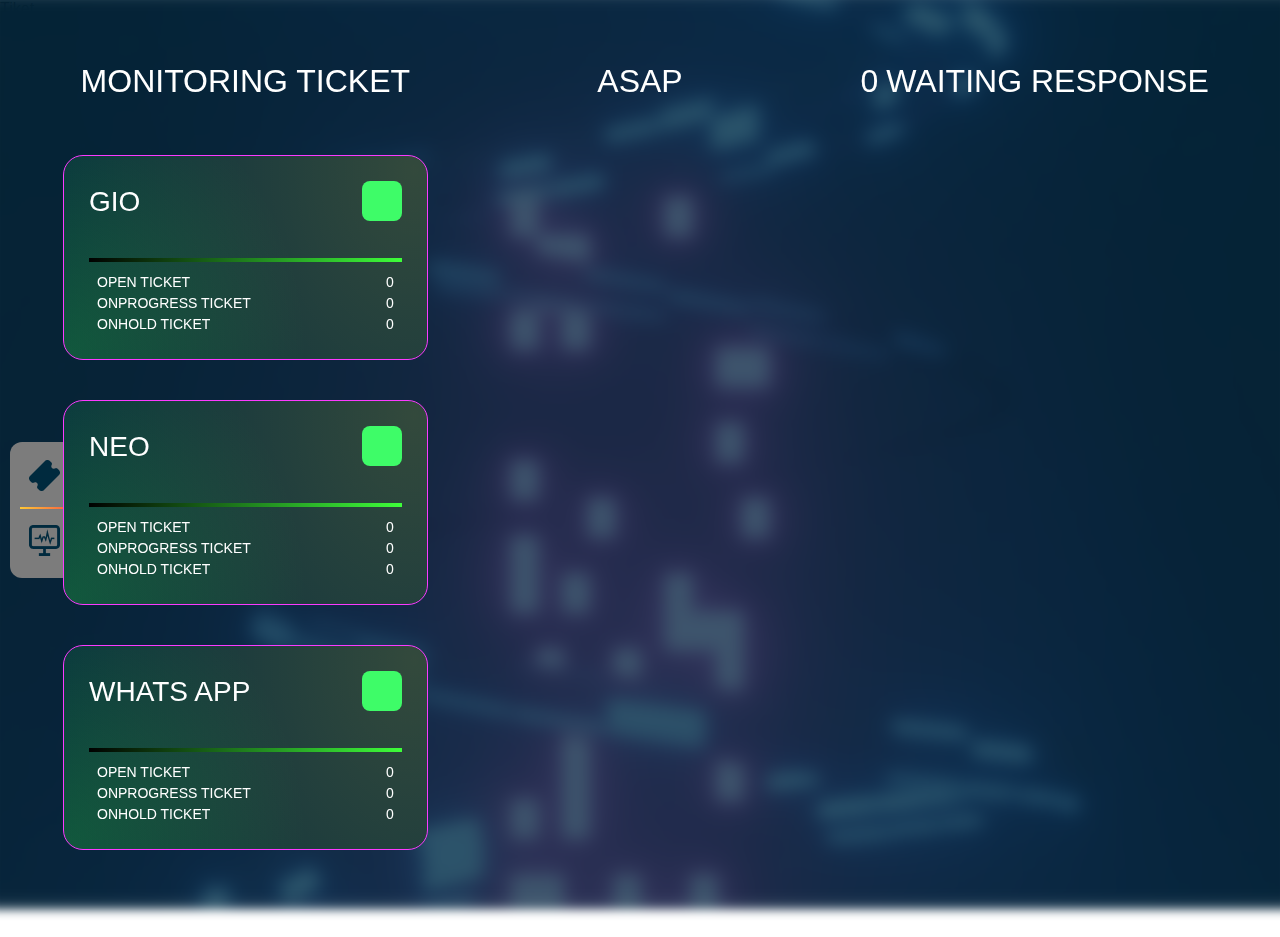
==== index.html @ 6f13bf06 "update content" ====
<!DOCTYPE html>
<html lang="en">
<head>
    <meta charset="UTF-8">
    <meta http-equiv="X-UA-Compatible" content="IE=edge">
    <meta name="viewport" content="width=device-width, initial-scale=1.0">

    <link rel="stylesheet" href="https://cdn.jsdelivr.net/npm/bootstrap@4.3.1/dist/css/bootstrap.min.css" integrity="sha384-ggOyR0iXCbMQv3Xipma34MD+dH/1fQ784/j6cY/iJTQUOhcWr7x9JvoRxT2MZw1T" crossorigin="anonymous">
    <link rel="stylesheet" href="./asset/css/style.css">

    <title>Tiket</title>
</head>
<body>
    <div class="main-content col-md-12 d-flex flex-wrap">
        <div class="notif-ticket">
            <div class="vector-1 mt-2">
                <img src="./asset/image/vector.png" alt="">
            </div>
            <div class="line-notif mt-3">
                <!-- line -->
            </div>
            <div class="vector-2 mt-3">
                <img src="./asset/image/pc.png" alt="">
            </div>
        </div>
        <div class="col-md-4 count-ticket d-flex flex-column">
            <div class="title-contain-ticket">MONITORING TICKET</div>
            <div class="group-count-ticket">
                <div class="contain-count ticket-1">
                    <div class="title-category-ticket">
                        <div class="category-ticket">GIO</div>
                        <div class="arrow-button ml-auto" id="hide-count-gio">
                            <img src="" alt="" class="width-auto">
                        </div>
                    </div>
                    <div class="line-count-ticket">
                        <!-- line -->
                    </div>
                    <div class="detail-count-ticket mr-2 ml-2">
                        <div class="d-flex flex-wrap">
                            <div class="open-ticket-gio">OPEN TICKET</div>
                            <div class="count-ot-gio ml-auto">0</div>
                        </div>
                        <div class="d-flex flex-wrap">
                            <div class="onprogress-ticket-gio">ONPROGRESS TICKET</div>
                            <div class="count-ot-gio ml-auto">0</div>
                        </div>
                        <div class="d-flex flex-wrap">
                            <div class="onhold-ticket-gio">ONHOLD TICKET</div>
                            <div class="count-ot-gio ml-auto">0</div>
                        </div>
                    </div>
                </div>
                <div class="contain-count ticket-2">
                    <div class="title-category-ticket">
                        <div class="category-ticket">NEO</div>
                        <div class="arrow-button ml-auto" id="hide-count-gio">
                            <img src="" alt="" class="width-auto">
                        </div>
                    </div>
                    <div class="line-count-ticket">
                        <!-- line -->
                    </div>
                    <div class="detail-count-ticket mr-2 ml-2">
                        <div class="d-flex flex-wrap">
                            <div class="open-ticket-neo">OPEN TICKET</div>
                            <div class="count-ot-neo ml-auto">0</div>
                        </div>
                        <div class="d-flex flex-wrap">
                            <div class="open-ticket-neo">ONPROGRESS TICKET</div>
                            <div class="count-ot-neo ml-auto">0</div>
                        </div>
                        <div class="d-flex flex-wrap">
                            <div class="onhold-ticket-neo">ONHOLD TICKET</div>
                            <div class="count-ot-neo ml-auto">0</div>
                        </div>
                    </div>
                </div>
                <div class="contain-count ticket-3">
                    <div class="title-category-ticket">
                        <div class="category-ticket">WHATS APP</div>
                        <div class="arrow-button ml-auto" id="hide-count-gio">
                            <img src="" alt="" class="width-auto">
                        </div>
                    </div>
                    <div class="line-count-ticket">
                        <!-- line -->
                    </div>
                    <div class="detail-count-ticket mr-2 ml-2">
                        <div class="d-flex flex-wrap">
                            <div class="open-ticket-wa">OPEN TICKET</div>
                            <div class="count-ot-wa ml-auto">0</div>
                        </div>
                        <div class="d-flex flex-wrap">
                            <div class="onprogress-ticket-wa">ONPROGRESS TICKET</div>
                            <div class="count-ot-wa ml-auto">0</div>
                        </div>
                        <div class="d-flex flex-wrap">
                            <div class="onhold-ticket-wa">ONHOLD TICKET</div>
                            <div class="count-ot-wa ml-auto">0</div>
                        </div>
                    </div>
                </div>
            </div>
        </div>
        <div class="col-md-4 danger-status">
            <div class="title-contain-ticket">ASAP</div>
        </div>
        <div class="col-md-4 warning-status">
            <div class="title-contain-ticket"><span class="mr-2">0</span> WAITING RESPONSE</div>
        </div>
    </div>

    <script src="https://code.jquery.com/jquery-3.3.1.slim.min.js" integrity="sha384-q8i/X+965DzO0rT7abK41JStQIAqVgRVzpbzo5smXKp4YfRvH+8abtTE1Pi6jizo" crossorigin="anonymous"></script>
    <script src="https://cdn.jsdelivr.net/npm/popper.js@1.14.7/dist/umd/popper.min.js" integrity="sha384-UO2eT0CpHqdSJQ6hJty5KVphtPhzWj9WO1clHTMGa3JDZwrnQq4sF86dIHNDz0W1" crossorigin="anonymous"></script>
    <script src="https://cdn.jsdelivr.net/npm/bootstrap@4.3.1/dist/js/bootstrap.min.js" integrity="sha384-JjSmVgyd0p3pXB1rRibZUAYoIIy6OrQ6VrjIEaFf/nJGzIxFDsf4x0xIM+B07jRM" crossorigin="anonymous"></script>

</body>
</html>
---- asset/css/style.css ----
* {
    display: block;
}

html {
    overflow-x: hidden;
}

.main-content::before {
    content: "";
    background-image: linear-gradient(0deg, rgba(0, 42, 62, 0.51), rgba(0, 42, 62, 0.51)), url("../image/bg.png");
    position: fixed;
    background-attachment: scroll;
    background-position: center;
    background-repeat: no-repeat;
    background-size: cover;
    top: 0;
    left: 0;
    right: 0;
    bottom: 0;
    filter: blur(5px);
    margin: -10px; /* this will do the trick */
}

.notif-ticket {
    position: absolute;
    left: 10px;
    top: 45%;
    bottom: 0;
    width: 69px;
    height: 136px;
    background: #7C7C7C;
    border-radius: 12px;
    display: flex;
    flex-direction: column;
    align-items: center;
    padding: 10px;
}

.line-notif {
    width: 100%;
    height: 2px;
    background: linear-gradient(to right, #FFC734, #F86041);
}

.main-content {
    justify-content: center;
    padding-left: 3em;
    padding-right: 3em;
}

.count-ticket {
    /* background: rgb(20, 119, 0); */
    width: 100%;
    height: 100vh;
}

.danger-status {
    /* background: rgb(133, 0, 0); */
    width: 100%;
    height: 100vh;
}

.warning-status {
    /* background: rgb(129, 129, 0); */
    width: 100%;
    height: 100vh;
}

.title-contain-ticket {
    color: #fff;
    font-size: 32px;
    font-weight: 500;
    display: flex;
    justify-content: center;
    margin-top: 20px;
    margin-bottom: 30px;
}

.group-count-ticket {
    display: flex;
    flex-direction: column;
    justify-content: center;
    align-items: center;
}

.contain-count {
    width: 100%;
    max-width: 400px;
    height: 205px;
    margin: 20px;
    border-radius: 20px;
    background: radial-gradient(65.1% 137.51% at 1.78% 97.55%, rgba(62, 255, 58, 0.2) 0%, rgba(0, 0, 0, 0) 100%) /* warning: gradient uses a rotation that is not supported by CSS and may not behave as expected */, radial-gradient(115.74% 299.32% at 96.57% 6.94%, rgba(255, 199, 52, 0.2) 0%, rgba(0, 0, 0, 0) 100%) /* warning: gradient uses a rotation that is not supported by CSS and may not behave as expected */, #002A3E;
    border: 1px solid #FB3AFF;
    padding: 25px;
}

.title-category-ticket {
    display: flex;
    color: #fff;
    font-weight: 500;
    font-size: 28px;
}

.arrow-button {
    width: 40px;
    height: 40px;
    background: #3EFC68;
    border-radius: 8px;
}

.line-count-ticket {
    width: 100%;
    height: 4px;
    background: linear-gradient(to right, #000000, #3EFF3A);
    margin-top: 35px;
}

.detail-count-ticket {
    display: flex;
    flex-direction: column;
    color: #fff;
    margin-top: 10px;
    margin-bottom: 4px;
    font-size: 14px;
}
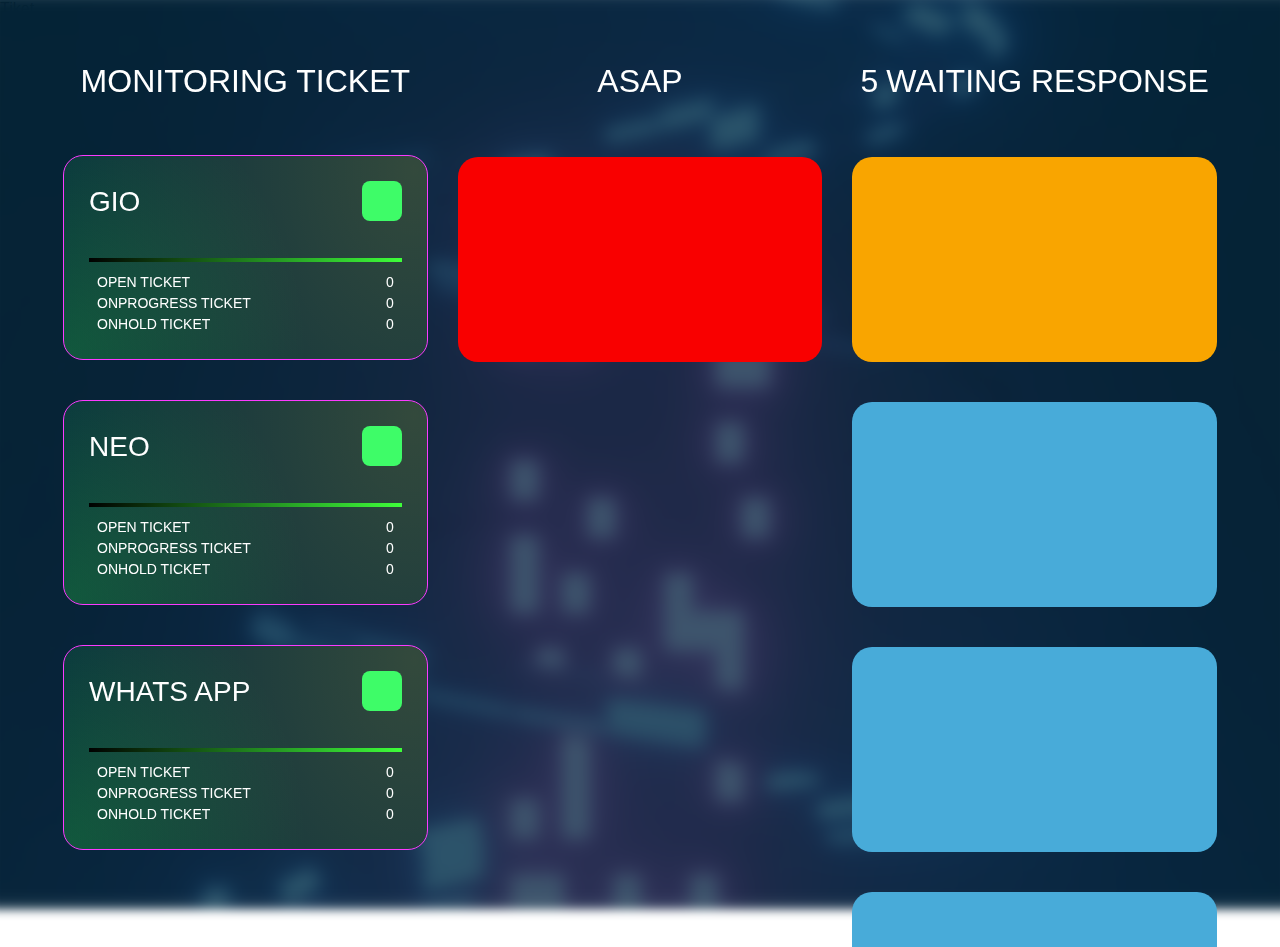
==== commit 4a9faefe: "update design ticket" ====
--- a/index.html
+++ b/index.html
@@ -12,17 +12,16 @@
 </head>
 <body>
     <div class="main-content col-md-12 d-flex flex-wrap">
-        <div class="notif-ticket">
+        <!-- <div class="notif-ticket">
             <div class="vector-1 mt-2">
                 <img src="./asset/image/vector.png" alt="">
             </div>
             <div class="line-notif mt-3">
-                <!-- line -->
             </div>
             <div class="vector-2 mt-3">
                 <img src="./asset/image/pc.png" alt="">
             </div>
-        </div>
+        </div> -->
         <div class="col-md-4 count-ticket d-flex flex-column">
             <div class="title-contain-ticket">MONITORING TICKET</div>
             <div class="group-count-ticket">
@@ -105,9 +104,31 @@
         </div>
         <div class="col-md-4 danger-status">
             <div class="title-contain-ticket">ASAP</div>
+            <div class="group-count-ticket-asap">
+                <div class="contain-count-asap ticket-1">
+                    
+                </div>
+            </div>
         </div>
         <div class="col-md-4 warning-status">
-            <div class="title-contain-ticket"><span class="mr-2">0</span> WAITING RESPONSE</div>
+            <div class="title-contain-ticket"><span class="mr-2">5</span> WAITING RESPONSE</div>
+            <div class="group-count-ticket-wait">
+                <div class="contain-count-warning ticket-1">
+                   <div class="content-wait"></div>
+                </div>
+                <div class="contain-count-wait ticket-1">
+                    <div class="content-wait"></div>
+                </div>
+                <div class="contain-count-wait ticket-1">
+                    <div class="content-wait"></div>
+                </div>
+                <div class="contain-count-wait ticket-1">
+                    <div class="content-wait"></div>
+                </div>
+                <div class="contain-count-wait ticket-1">
+                    <div class="content-wait"></div>
+                </div>
+            </div>
         </div>
     </div>
 
--- a/asset/css/style.css
+++ b/asset/css/style.css
@@ -4,6 +4,7 @@
 
 html {
     overflow-x: hidden;
+    overflow-y: hidden;
 }
 
 .main-content::before {
@@ -84,6 +85,26 @@
     align-items: center;
 }
 
+.group-count-ticket-asap {
+    display: flex;
+    flex-direction: column;
+    /* justify-content: center; */
+    height: 90vh;
+    margin-top: 2em;
+    align-items: center;
+    overflow-y: auto;
+}
+
+.group-count-ticket-wait {
+    display: flex;
+    flex-direction: column;
+    /* justify-content: center; */
+    height: 90vh;
+    margin-top: 2em;
+    align-items: center;
+    overflow-y: auto;
+}
+
 .contain-count {
     width: 100%;
     max-width: 400px;
@@ -92,6 +113,36 @@
     border-radius: 20px;
     background: radial-gradient(65.1% 137.51% at 1.78% 97.55%, rgba(62, 255, 58, 0.2) 0%, rgba(0, 0, 0, 0) 100%) /* warning: gradient uses a rotation that is not supported by CSS and may not behave as expected */, radial-gradient(115.74% 299.32% at 96.57% 6.94%, rgba(255, 199, 52, 0.2) 0%, rgba(0, 0, 0, 0) 100%) /* warning: gradient uses a rotation that is not supported by CSS and may not behave as expected */, #002A3E;
     border: 1px solid #FB3AFF;
+    padding: 25px;
+}
+
+.contain-count-asap {
+    width: 100%;
+    max-width: 400px;
+    height: 205px;
+    margin: 20px;
+    border-radius: 20px;
+    background: #F90000;
+    padding: 25px;
+}
+
+.contain-count-wait {
+    width: 100%;
+    max-width: 400px;
+    height: 205px;
+    margin: 20px;
+    border-radius: 20px;
+    background: #48ABD9;
+    padding: 25px;
+}
+
+.contain-count-warning {
+    width: 100%;
+    max-width: 400px;
+    height: 205px;
+    margin: 20px;
+    border-radius: 20px;
+    background: #F9A500;
     padding: 25px;
 }
 
@@ -100,6 +151,12 @@
     color: #fff;
     font-weight: 500;
     font-size: 28px;
+}
+
+.title-category-ticket .category-ticket-waiting {
+    color: #FFFF;
+    font-size: 18px;
+    font-weight: 700;
 }
 
 .arrow-button {
@@ -123,4 +180,33 @@
     margin-top: 10px;
     margin-bottom: 4px;
     font-size: 14px;
-}+}
+
+.content-wait {
+    width: 40px;
+    height: 400px;
+}
+
+/* width */
+.group-count-ticket-wait::-webkit-scrollbar {
+    width: 5px;
+    height: 8px;
+}
+
+/* Handle */
+.group-count-ticket-wait::-webkit-scrollbar-thumb {
+    /* background: red;  */
+    background: rgb(61, 60, 60);
+    border-radius: 10px;
+}
+
+/* Handle on hover */
+.group-count-ticket-wait::-webkit-scrollbar-thumb:hover {
+    background: #b30000; 
+}
+
+@media only screen and (max-width: 600px) {
+    html {
+      overflow-y: auto;
+    }
+  }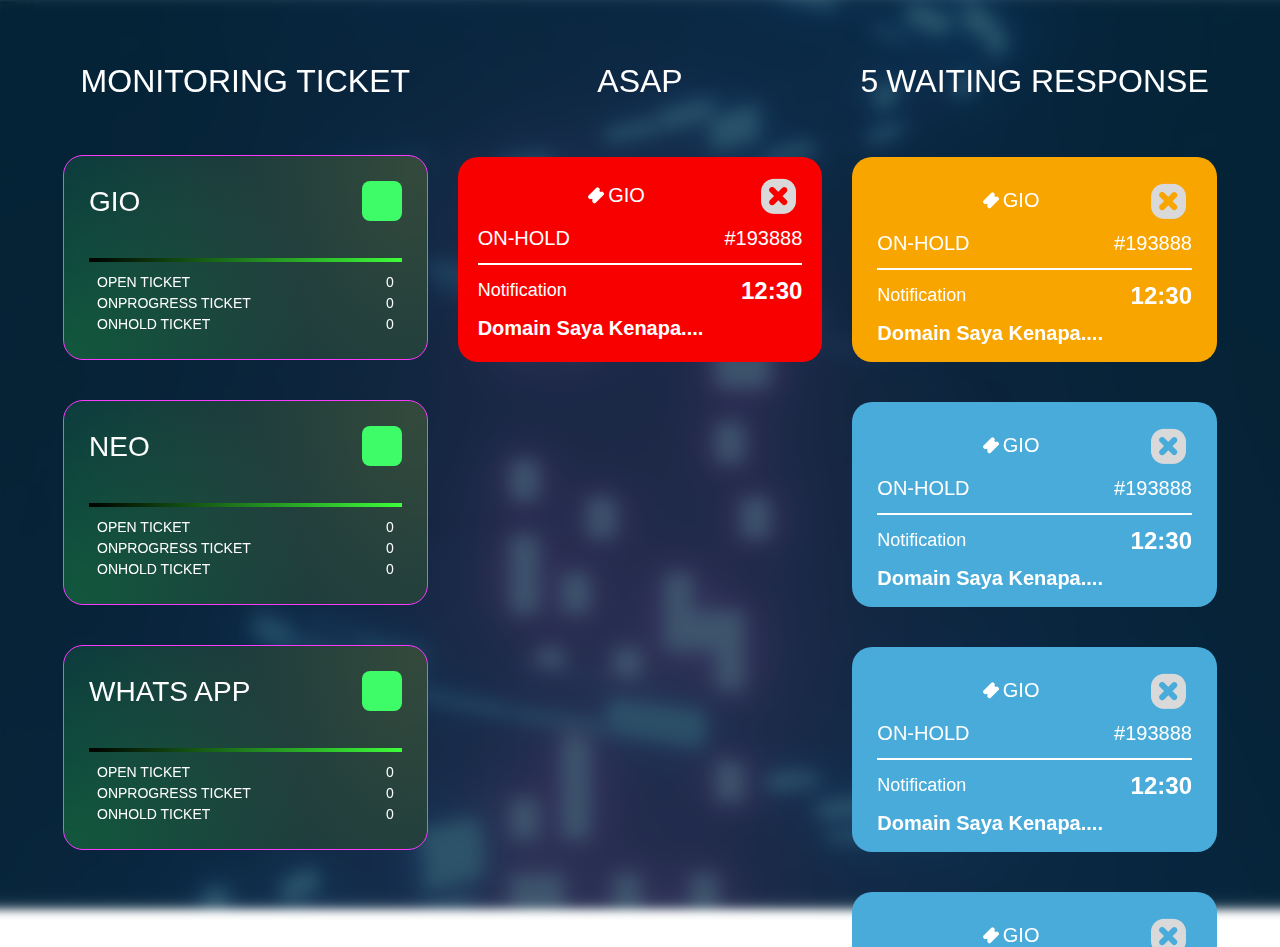
==== commit b9227fab: "update design card ticket" ====
--- a/index.html
+++ b/index.html
@@ -106,7 +106,24 @@
             <div class="title-contain-ticket">ASAP</div>
             <div class="group-count-ticket-asap">
                 <div class="contain-count-asap ticket-1">
-                    
+                    <div class="asap-head-ticket d-flex flex-wrap align-items-center">
+                        <div class="asap-title-ticket"><img src="./asset/image/vector-asap.png" alt="" class="mr-1">GIO</div>
+                        <button class="ml-auto ignore-ticket"><img src="./asset/image/close-ingnore.png" alt=""></button>
+                    </div>
+                    <div class="status-asap-ticket d-flex flex-wrap align-items-center mt-2">
+                        <div class="status-asap">ON-HOLD</div>
+                        <div class="id-asap-ticket ml-auto">#193888</div>
+                    </div>
+                    <div class="line-asap-ticket"></div>
+                    <div class="asap-ticket-detail">
+                        <div class="asap-notif-time d-flex flex-wrap mt-2 align-items-center">
+                            <div class="notif-asap">Notification</div>
+                            <div class="time-asap ml-auto">12:30</div>
+                        </div>
+                        <div class="subject-asap-ticket d-flex flex-wrap mt-1">
+                            <div class="subject-asap">Domain Saya Kenapa....</div>
+                        </div>
+                    </div>
                 </div>
             </div>
         </div>
@@ -114,19 +131,109 @@
             <div class="title-contain-ticket"><span class="mr-2">5</span> WAITING RESPONSE</div>
             <div class="group-count-ticket-wait">
                 <div class="contain-count-warning ticket-1">
-                   <div class="content-wait"></div>
-                </div>
-                <div class="contain-count-wait ticket-1">
-                    <div class="content-wait"></div>
-                </div>
-                <div class="contain-count-wait ticket-1">
-                    <div class="content-wait"></div>
-                </div>
-                <div class="contain-count-wait ticket-1">
-                    <div class="content-wait"></div>
-                </div>
-                <div class="contain-count-wait ticket-1">
-                    <div class="content-wait"></div>
+                   <!-- <div class="content-wait"></div> -->
+                   <div class="asap-head-ticket d-flex flex-wrap align-items-center">
+                        <div class="asap-title-ticket"><img src="./asset/image/vector-asap.png" alt="" class="mr-1">GIO</div>
+                        <button class="ml-auto ignore-ticket"><img src="./asset/image/close-ingnore.png" alt=""></button>
+                    </div>
+                    <div class="status-asap-ticket d-flex flex-wrap align-items-center mt-2">
+                        <div class="status-asap">ON-HOLD</div>
+                        <div class="id-asap-ticket ml-auto">#193888</div>
+                    </div>
+                    <div class="line-asap-ticket"></div>
+                    <div class="asap-ticket-detail">
+                        <div class="asap-notif-time d-flex flex-wrap mt-2 align-items-center">
+                            <div class="notif-asap">Notification</div>
+                            <div class="time-asap ml-auto">12:30</div>
+                        </div>
+                        <div class="subject-asap-ticket d-flex flex-wrap mt-1">
+                            <div class="subject-asap">Domain Saya Kenapa....</div>
+                        </div>
+                    </div>
+                </div>
+                <div class="contain-count-wait ticket-1">
+                    <!-- <div class="content-wait"></div> -->
+                    <div class="asap-head-ticket d-flex flex-wrap align-items-center">
+                        <div class="asap-title-ticket"><img src="./asset/image/vector-asap.png" alt="" class="mr-1">GIO</div>
+                        <button class="ml-auto ignore-ticket"><img src="./asset/image/close-ingnore.png" alt=""></button>
+                    </div>
+                    <div class="status-asap-ticket d-flex flex-wrap align-items-center mt-2">
+                        <div class="status-asap">ON-HOLD</div>
+                        <div class="id-asap-ticket ml-auto">#193888</div>
+                    </div>
+                    <div class="line-asap-ticket"></div>
+                    <div class="asap-ticket-detail">
+                        <div class="asap-notif-time d-flex flex-wrap mt-2 align-items-center">
+                            <div class="notif-asap">Notification</div>
+                            <div class="time-asap ml-auto">12:30</div>
+                        </div>
+                        <div class="subject-asap-ticket d-flex flex-wrap mt-1">
+                            <div class="subject-asap">Domain Saya Kenapa....</div>
+                        </div>
+                    </div>
+                </div>
+                <div class="contain-count-wait ticket-1">
+                    <!-- <div class="content-wait"></div> -->
+                    <div class="asap-head-ticket d-flex flex-wrap align-items-center">
+                        <div class="asap-title-ticket"><img src="./asset/image/vector-asap.png" alt="" class="mr-1">GIO</div>
+                        <button class="ml-auto ignore-ticket"><img src="./asset/image/close-ingnore.png" alt=""></button>
+                    </div>
+                    <div class="status-asap-ticket d-flex flex-wrap align-items-center mt-2">
+                        <div class="status-asap">ON-HOLD</div>
+                        <div class="id-asap-ticket ml-auto">#193888</div>
+                    </div>
+                    <div class="line-asap-ticket"></div>
+                    <div class="asap-ticket-detail">
+                        <div class="asap-notif-time d-flex flex-wrap mt-2 align-items-center">
+                            <div class="notif-asap">Notification</div>
+                            <div class="time-asap ml-auto">12:30</div>
+                        </div>
+                        <div class="subject-asap-ticket d-flex flex-wrap mt-1">
+                            <div class="subject-asap">Domain Saya Kenapa....</div>
+                        </div>
+                    </div>
+                </div>
+                <div class="contain-count-wait ticket-1">
+                    <!-- <div class="content-wait"></div> -->
+                    <div class="asap-head-ticket d-flex flex-wrap align-items-center">
+                        <div class="asap-title-ticket"><img src="./asset/image/vector-asap.png" alt="" class="mr-1">GIO</div>
+                        <button class="ml-auto ignore-ticket"><img src="./asset/image/close-ingnore.png" alt=""></button>
+                    </div>
+                    <div class="status-asap-ticket d-flex flex-wrap align-items-center mt-2">
+                        <div class="status-asap">ON-HOLD</div>
+                        <div class="id-asap-ticket ml-auto">#193888</div>
+                    </div>
+                    <div class="line-asap-ticket"></div>
+                    <div class="asap-ticket-detail">
+                        <div class="asap-notif-time d-flex flex-wrap mt-2 align-items-center">
+                            <div class="notif-asap">Notification</div>
+                            <div class="time-asap ml-auto">12:30</div>
+                        </div>
+                        <div class="subject-asap-ticket d-flex flex-wrap mt-1">
+                            <div class="subject-asap">Domain Saya Kenapa....</div>
+                        </div>
+                    </div>
+                </div>
+                <div class="contain-count-wait ticket-1">
+                    <!-- <div class="content-wait"></div> -->
+                    <div class="asap-head-ticket d-flex flex-wrap align-items-center">
+                        <div class="asap-title-ticket"><img src="./asset/image/vector-asap.png" alt="" class="mr-1">GIO</div>
+                        <button class="ml-auto ignore-ticket"><img src="./asset/image/close-ingnore.png" alt=""></button>
+                    </div>
+                    <div class="status-asap-ticket d-flex flex-wrap align-items-center mt-2">
+                        <div class="status-asap">ON-HOLD</div>
+                        <div class="id-asap-ticket ml-auto">#193888</div>
+                    </div>
+                    <div class="line-asap-ticket"></div>
+                    <div class="asap-ticket-detail">
+                        <div class="asap-notif-time d-flex flex-wrap mt-2 align-items-center">
+                            <div class="notif-asap">Notification</div>
+                            <div class="time-asap ml-auto">12:30</div>
+                        </div>
+                        <div class="subject-asap-ticket d-flex flex-wrap mt-1">
+                            <div class="subject-asap">Domain Saya Kenapa....</div>
+                        </div>
+                    </div>
                 </div>
             </div>
         </div>
--- a/asset/css/style.css
+++ b/asset/css/style.css
@@ -123,7 +123,7 @@
     margin: 20px;
     border-radius: 20px;
     background: #F90000;
-    padding: 25px;
+    padding: 20px;
 }
 
 .contain-count-wait {
@@ -173,6 +173,13 @@
     margin-top: 35px;
 }
 
+.line-asap-ticket {
+    width: 100%;
+    height: 2px;
+    background: #FFF;
+    margin-top: 10px;
+}
+
 .detail-count-ticket {
     display: flex;
     flex-direction: column;
@@ -185,6 +192,54 @@
 .content-wait {
     width: 40px;
     height: 400px;
+}
+
+.asap-title-ticket {
+    display: flex;
+    flex-wrap: wrap;
+    text-align: center;
+    justify-content: center;
+    align-items: center;
+    margin-left: auto;
+    font-size: 20px;
+    font-weight: 500;
+    color: #FFFF;
+    line-height: 35px;
+}
+
+.status-asap {
+    font-size: 20px;
+    color: #FFF;
+    font-weight: 400;
+}
+
+.id-asap-ticket {
+    font-size: 20px;
+    color: #FFF;
+    font-weight: 500;
+}
+
+.ignore-ticket {
+    cursor: pointer;
+    background: none;
+    border: none;
+}
+
+.notif-asap {
+    font-size: 18px;
+    color: #FFF;
+}
+
+.time-asap {
+    font-size: 24px;
+    font-weight: 700;
+    color: #FFF;
+}
+
+.subject-asap {
+    font-size: 20px;
+    color: #FFF;
+    font-weight: 700;
 }
 
 /* width */
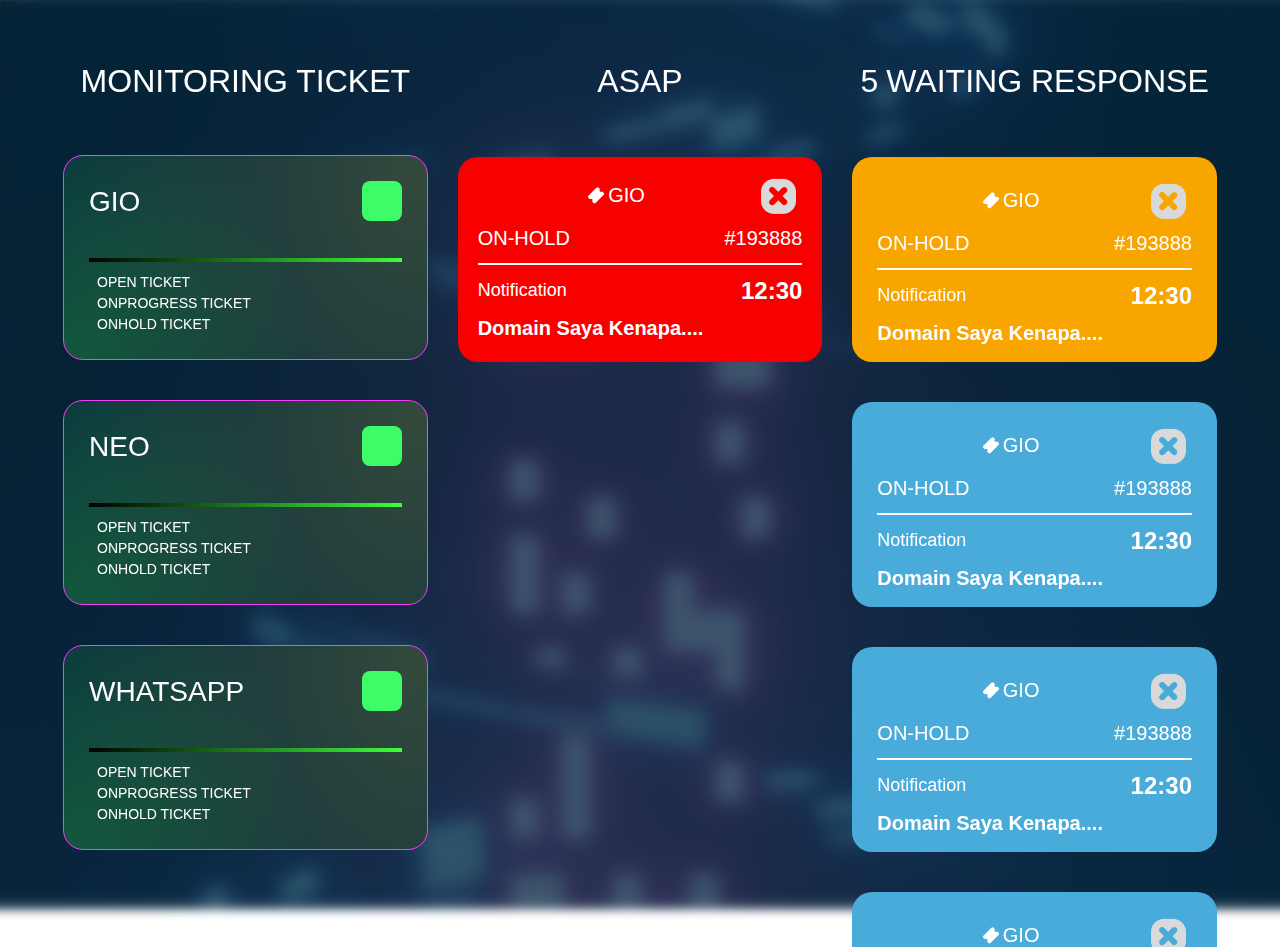
==== commit de636dab: "update data" ====
--- a/index.html
+++ b/index.html
@@ -38,15 +38,15 @@
                     <div class="detail-count-ticket mr-2 ml-2">
                         <div class="d-flex flex-wrap">
                             <div class="open-ticket-gio">OPEN TICKET</div>
-                            <div class="count-ot-gio ml-auto">0</div>
+                            <div class="count-ot-gio ml-auto" id="open-gio"></div>
                         </div>
                         <div class="d-flex flex-wrap">
                             <div class="onprogress-ticket-gio">ONPROGRESS TICKET</div>
-                            <div class="count-ot-gio ml-auto">0</div>
+                            <div class="count-ot-gio ml-auto" id="onprogress-gio"></div>
                         </div>
                         <div class="d-flex flex-wrap">
                             <div class="onhold-ticket-gio">ONHOLD TICKET</div>
-                            <div class="count-ot-gio ml-auto">0</div>
+                            <div class="count-ot-gio ml-auto" id="onhold-gio"></div>
                         </div>
                     </div>
                 </div>
@@ -63,21 +63,21 @@
                     <div class="detail-count-ticket mr-2 ml-2">
                         <div class="d-flex flex-wrap">
                             <div class="open-ticket-neo">OPEN TICKET</div>
-                            <div class="count-ot-neo ml-auto">0</div>
+                            <div class="count-ot-neo ml-auto" id="open-neo"></div>
                         </div>
                         <div class="d-flex flex-wrap">
                             <div class="open-ticket-neo">ONPROGRESS TICKET</div>
-                            <div class="count-ot-neo ml-auto">0</div>
+                            <div class="count-ot-neo ml-auto" id="onprogress-neo"></div>
                         </div>
                         <div class="d-flex flex-wrap">
                             <div class="onhold-ticket-neo">ONHOLD TICKET</div>
-                            <div class="count-ot-neo ml-auto">0</div>
+                            <div class="count-ot-neo ml-auto" id="onhold-neo"></div>
                         </div>
                     </div>
                 </div>
                 <div class="contain-count ticket-3">
                     <div class="title-category-ticket">
-                        <div class="category-ticket">WHATS APP</div>
+                        <div class="category-ticket">WHATSAPP</div>
                         <div class="arrow-button ml-auto" id="hide-count-gio">
                             <img src="" alt="" class="width-auto">
                         </div>
@@ -88,15 +88,15 @@
                     <div class="detail-count-ticket mr-2 ml-2">
                         <div class="d-flex flex-wrap">
                             <div class="open-ticket-wa">OPEN TICKET</div>
-                            <div class="count-ot-wa ml-auto">0</div>
+                            <div class="count-ot-wa ml-auto" id="open-whatsaap"></div>
                         </div>
                         <div class="d-flex flex-wrap">
                             <div class="onprogress-ticket-wa">ONPROGRESS TICKET</div>
-                            <div class="count-ot-wa ml-auto">0</div>
+                            <div class="count-ot-wa ml-auto" id="onprogress-whatsaap"></div>
                         </div>
                         <div class="d-flex flex-wrap">
                             <div class="onhold-ticket-wa">ONHOLD TICKET</div>
-                            <div class="count-ot-wa ml-auto">0</div>
+                            <div class="count-ot-wa ml-auto" id="onhold-whatsaap"></div>
                         </div>
                     </div>
                 </div>
@@ -239,7 +239,8 @@
         </div>
     </div>
 
-    <script src="https://code.jquery.com/jquery-3.3.1.slim.min.js" integrity="sha384-q8i/X+965DzO0rT7abK41JStQIAqVgRVzpbzo5smXKp4YfRvH+8abtTE1Pi6jizo" crossorigin="anonymous"></script>
+    <script src="https://code.jquery.com/jquery-3.6.1.min.js"></script>
+    <script src="./asset/js/websocket.js"></script>
     <script src="https://cdn.jsdelivr.net/npm/popper.js@1.14.7/dist/umd/popper.min.js" integrity="sha384-UO2eT0CpHqdSJQ6hJty5KVphtPhzWj9WO1clHTMGa3JDZwrnQq4sF86dIHNDz0W1" crossorigin="anonymous"></script>
     <script src="https://cdn.jsdelivr.net/npm/bootstrap@4.3.1/dist/js/bootstrap.min.js" integrity="sha384-JjSmVgyd0p3pXB1rRibZUAYoIIy6OrQ6VrjIEaFf/nJGzIxFDsf4x0xIM+B07jRM" crossorigin="anonymous"></script>
 
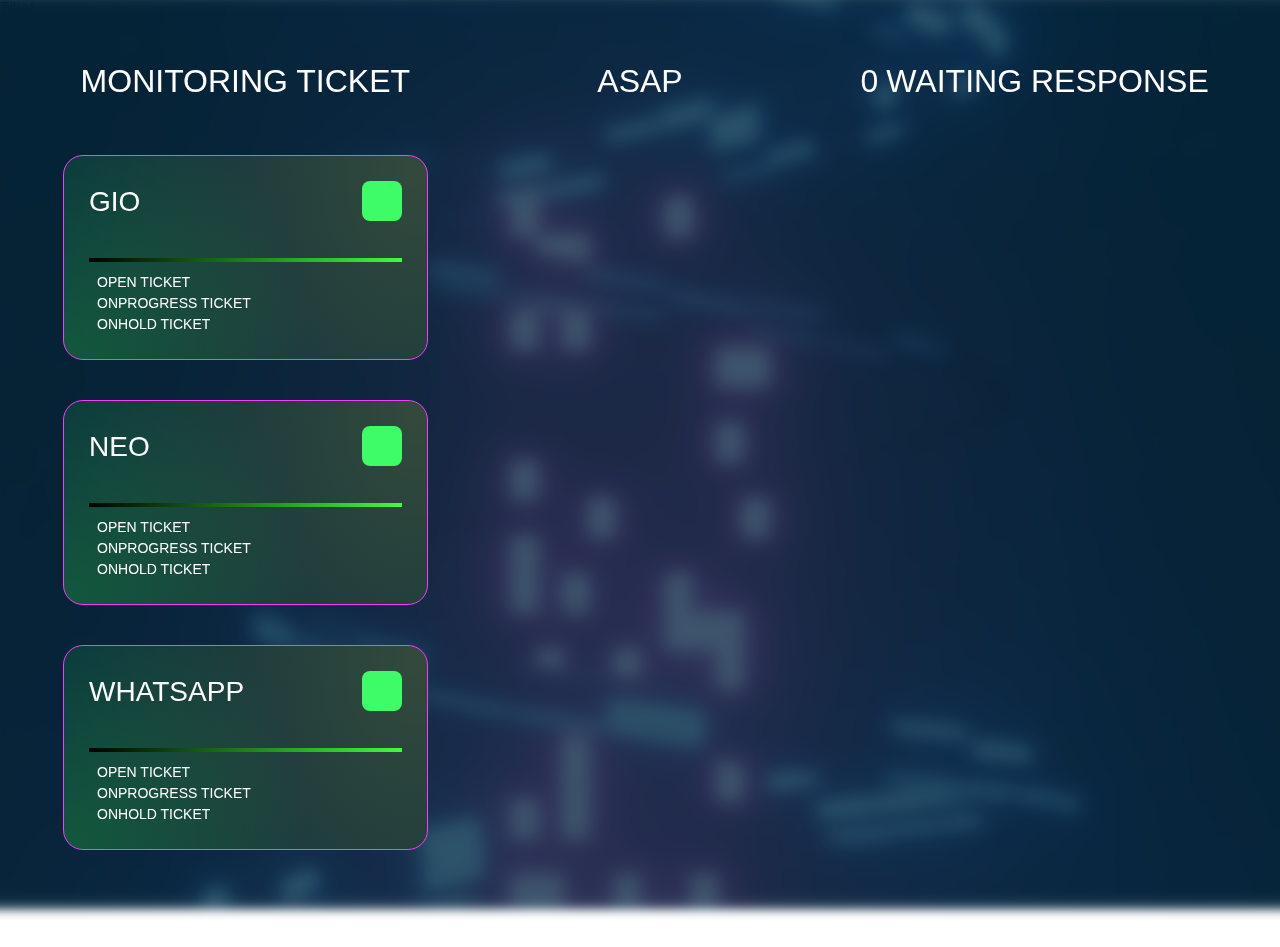
==== commit 0c525c38: "update websocket" ====
--- a/index.html
+++ b/index.html
@@ -105,135 +105,19 @@
         <div class="col-md-4 danger-status">
             <div class="title-contain-ticket">ASAP</div>
             <div class="group-count-ticket-asap">
-                <div class="contain-count-asap ticket-1">
-                    <div class="asap-head-ticket d-flex flex-wrap align-items-center">
-                        <div class="asap-title-ticket"><img src="./asset/image/vector-asap.png" alt="" class="mr-1">GIO</div>
-                        <button class="ml-auto ignore-ticket"><img src="./asset/image/close-ingnore.png" alt=""></button>
-                    </div>
-                    <div class="status-asap-ticket d-flex flex-wrap align-items-center mt-2">
-                        <div class="status-asap">ON-HOLD</div>
-                        <div class="id-asap-ticket ml-auto">#193888</div>
-                    </div>
-                    <div class="line-asap-ticket"></div>
-                    <div class="asap-ticket-detail">
-                        <div class="asap-notif-time d-flex flex-wrap mt-2 align-items-center">
-                            <div class="notif-asap">Notification</div>
-                            <div class="time-asap ml-auto">12:30</div>
-                        </div>
-                        <div class="subject-asap-ticket d-flex flex-wrap mt-1">
-                            <div class="subject-asap">Domain Saya Kenapa....</div>
-                        </div>
-                    </div>
-                </div>
+                <!-- ticket -->
             </div>
         </div>
         <div class="col-md-4 warning-status">
-            <div class="title-contain-ticket"><span class="mr-2">5</span> WAITING RESPONSE</div>
+            <div class="title-contain-ticket"><span class="mr-2" id="totalticket">0</span> WAITING RESPONSE</div>
             <div class="group-count-ticket-wait">
-                <div class="contain-count-warning ticket-1">
-                   <!-- <div class="content-wait"></div> -->
-                   <div class="asap-head-ticket d-flex flex-wrap align-items-center">
-                        <div class="asap-title-ticket"><img src="./asset/image/vector-asap.png" alt="" class="mr-1">GIO</div>
-                        <button class="ml-auto ignore-ticket"><img src="./asset/image/close-ingnore.png" alt=""></button>
-                    </div>
-                    <div class="status-asap-ticket d-flex flex-wrap align-items-center mt-2">
-                        <div class="status-asap">ON-HOLD</div>
-                        <div class="id-asap-ticket ml-auto">#193888</div>
-                    </div>
-                    <div class="line-asap-ticket"></div>
-                    <div class="asap-ticket-detail">
-                        <div class="asap-notif-time d-flex flex-wrap mt-2 align-items-center">
-                            <div class="notif-asap">Notification</div>
-                            <div class="time-asap ml-auto">12:30</div>
-                        </div>
-                        <div class="subject-asap-ticket d-flex flex-wrap mt-1">
-                            <div class="subject-asap">Domain Saya Kenapa....</div>
-                        </div>
-                    </div>
+                <!-- tickets -->
+                <div class="group-ticket-warn">
+                    <!-- ticket -->
                 </div>
-                <div class="contain-count-wait ticket-1">
-                    <!-- <div class="content-wait"></div> -->
-                    <div class="asap-head-ticket d-flex flex-wrap align-items-center">
-                        <div class="asap-title-ticket"><img src="./asset/image/vector-asap.png" alt="" class="mr-1">GIO</div>
-                        <button class="ml-auto ignore-ticket"><img src="./asset/image/close-ingnore.png" alt=""></button>
-                    </div>
-                    <div class="status-asap-ticket d-flex flex-wrap align-items-center mt-2">
-                        <div class="status-asap">ON-HOLD</div>
-                        <div class="id-asap-ticket ml-auto">#193888</div>
-                    </div>
-                    <div class="line-asap-ticket"></div>
-                    <div class="asap-ticket-detail">
-                        <div class="asap-notif-time d-flex flex-wrap mt-2 align-items-center">
-                            <div class="notif-asap">Notification</div>
-                            <div class="time-asap ml-auto">12:30</div>
-                        </div>
-                        <div class="subject-asap-ticket d-flex flex-wrap mt-1">
-                            <div class="subject-asap">Domain Saya Kenapa....</div>
-                        </div>
-                    </div>
-                </div>
-                <div class="contain-count-wait ticket-1">
-                    <!-- <div class="content-wait"></div> -->
-                    <div class="asap-head-ticket d-flex flex-wrap align-items-center">
-                        <div class="asap-title-ticket"><img src="./asset/image/vector-asap.png" alt="" class="mr-1">GIO</div>
-                        <button class="ml-auto ignore-ticket"><img src="./asset/image/close-ingnore.png" alt=""></button>
-                    </div>
-                    <div class="status-asap-ticket d-flex flex-wrap align-items-center mt-2">
-                        <div class="status-asap">ON-HOLD</div>
-                        <div class="id-asap-ticket ml-auto">#193888</div>
-                    </div>
-                    <div class="line-asap-ticket"></div>
-                    <div class="asap-ticket-detail">
-                        <div class="asap-notif-time d-flex flex-wrap mt-2 align-items-center">
-                            <div class="notif-asap">Notification</div>
-                            <div class="time-asap ml-auto">12:30</div>
-                        </div>
-                        <div class="subject-asap-ticket d-flex flex-wrap mt-1">
-                            <div class="subject-asap">Domain Saya Kenapa....</div>
-                        </div>
-                    </div>
-                </div>
-                <div class="contain-count-wait ticket-1">
-                    <!-- <div class="content-wait"></div> -->
-                    <div class="asap-head-ticket d-flex flex-wrap align-items-center">
-                        <div class="asap-title-ticket"><img src="./asset/image/vector-asap.png" alt="" class="mr-1">GIO</div>
-                        <button class="ml-auto ignore-ticket"><img src="./asset/image/close-ingnore.png" alt=""></button>
-                    </div>
-                    <div class="status-asap-ticket d-flex flex-wrap align-items-center mt-2">
-                        <div class="status-asap">ON-HOLD</div>
-                        <div class="id-asap-ticket ml-auto">#193888</div>
-                    </div>
-                    <div class="line-asap-ticket"></div>
-                    <div class="asap-ticket-detail">
-                        <div class="asap-notif-time d-flex flex-wrap mt-2 align-items-center">
-                            <div class="notif-asap">Notification</div>
-                            <div class="time-asap ml-auto">12:30</div>
-                        </div>
-                        <div class="subject-asap-ticket d-flex flex-wrap mt-1">
-                            <div class="subject-asap">Domain Saya Kenapa....</div>
-                        </div>
-                    </div>
-                </div>
-                <div class="contain-count-wait ticket-1">
-                    <!-- <div class="content-wait"></div> -->
-                    <div class="asap-head-ticket d-flex flex-wrap align-items-center">
-                        <div class="asap-title-ticket"><img src="./asset/image/vector-asap.png" alt="" class="mr-1">GIO</div>
-                        <button class="ml-auto ignore-ticket"><img src="./asset/image/close-ingnore.png" alt=""></button>
-                    </div>
-                    <div class="status-asap-ticket d-flex flex-wrap align-items-center mt-2">
-                        <div class="status-asap">ON-HOLD</div>
-                        <div class="id-asap-ticket ml-auto">#193888</div>
-                    </div>
-                    <div class="line-asap-ticket"></div>
-                    <div class="asap-ticket-detail">
-                        <div class="asap-notif-time d-flex flex-wrap mt-2 align-items-center">
-                            <div class="notif-asap">Notification</div>
-                            <div class="time-asap ml-auto">12:30</div>
-                        </div>
-                        <div class="subject-asap-ticket d-flex flex-wrap mt-1">
-                            <div class="subject-asap">Domain Saya Kenapa....</div>
-                        </div>
-                    </div>
+                <div class="group-ticket-new">
+                    <!-- ticket -->
+                    
                 </div>
             </div>
         </div>
--- a/asset/css/style.css
+++ b/asset/css/style.css
@@ -100,9 +100,24 @@
     flex-direction: column;
     /* justify-content: center; */
     height: 90vh;
-    margin-top: 2em;
-    align-items: center;
+    /* margin-top: 2em; */
+    /* align-items: center; */
     overflow-y: auto;
+}
+
+.group-ticket-warn {
+    display: flex;
+    flex-direction: column;
+    justify-content: center;
+    align-items: center;
+    /* align-items: center; */
+}
+
+.group-ticket-new {
+    display: flex;
+    justify-content: center;
+    align-items: center;
+    flex-direction: column;
 }
 
 .contain-count {
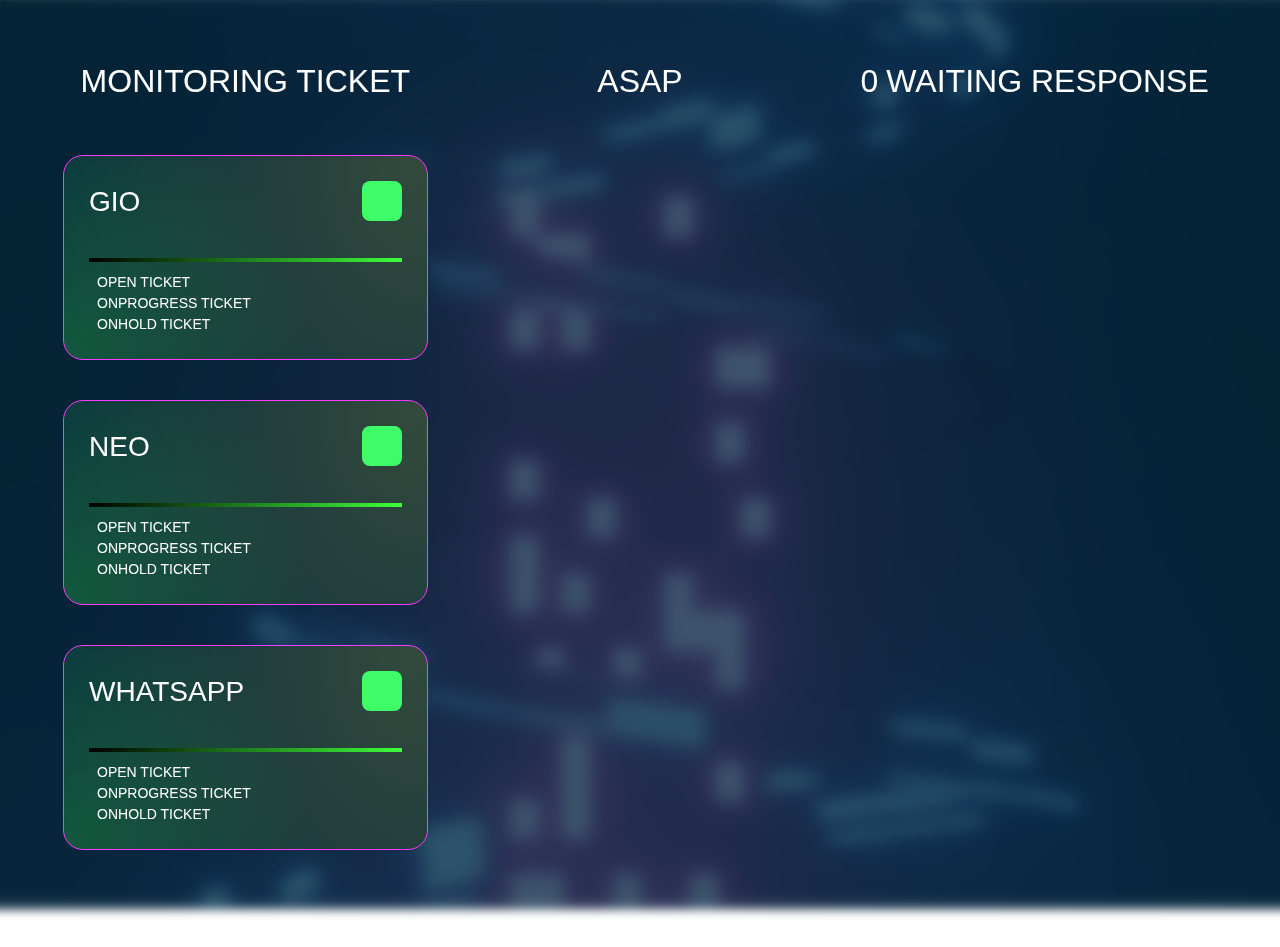
==== commit 0db7676a: "add animation to monitoring ticket" ====
--- a/index.html
+++ b/index.html
@@ -1,18 +1,23 @@
 <!DOCTYPE html>
 <html lang="en">
-<head>
-    <meta charset="UTF-8">
-    <meta http-equiv="X-UA-Compatible" content="IE=edge">
-    <meta name="viewport" content="width=device-width, initial-scale=1.0">
+  <head>
+    <meta charset="UTF-8" />
+    <meta http-equiv="X-UA-Compatible" content="IE=edge" />
+    <meta name="viewport" content="width=device-width, initial-scale=1.0" />
 
-    <link rel="stylesheet" href="https://cdn.jsdelivr.net/npm/bootstrap@4.3.1/dist/css/bootstrap.min.css" integrity="sha384-ggOyR0iXCbMQv3Xipma34MD+dH/1fQ784/j6cY/iJTQUOhcWr7x9JvoRxT2MZw1T" crossorigin="anonymous">
-    <link rel="stylesheet" href="./asset/css/style.css">
+    <link
+      rel="stylesheet"
+      href="https://cdn.jsdelivr.net/npm/bootstrap@4.3.1/dist/css/bootstrap.min.css"
+      integrity="sha384-ggOyR0iXCbMQv3Xipma34MD+dH/1fQ784/j6cY/iJTQUOhcWr7x9JvoRxT2MZw1T"
+      crossorigin="anonymous"
+    />
+    <link rel="stylesheet" href="./asset/css/style.css" />
 
     <title>Tiket</title>
-</head>
-<body>
+  </head>
+  <body>
     <div class="main-content col-md-12 d-flex flex-wrap">
-        <!-- <div class="notif-ticket">
+      <!-- <div class="notif-ticket">
             <div class="vector-1 mt-2">
                 <img src="./asset/image/vector.png" alt="">
             </div>
@@ -22,111 +27,121 @@
                 <img src="./asset/image/pc.png" alt="">
             </div>
         </div> -->
-        <div class="col-md-4 count-ticket d-flex flex-column">
-            <div class="title-contain-ticket">MONITORING TICKET</div>
-            <div class="group-count-ticket">
-                <div class="contain-count ticket-1">
-                    <div class="title-category-ticket">
-                        <div class="category-ticket">GIO</div>
-                        <div class="arrow-button ml-auto" id="hide-count-gio">
-                            <img src="" alt="" class="width-auto">
-                        </div>
-                    </div>
-                    <div class="line-count-ticket">
-                        <!-- line -->
-                    </div>
-                    <div class="detail-count-ticket mr-2 ml-2">
-                        <div class="d-flex flex-wrap">
-                            <div class="open-ticket-gio">OPEN TICKET</div>
-                            <div class="count-ot-gio ml-auto" id="open-gio"></div>
-                        </div>
-                        <div class="d-flex flex-wrap">
-                            <div class="onprogress-ticket-gio">ONPROGRESS TICKET</div>
-                            <div class="count-ot-gio ml-auto" id="onprogress-gio"></div>
-                        </div>
-                        <div class="d-flex flex-wrap">
-                            <div class="onhold-ticket-gio">ONHOLD TICKET</div>
-                            <div class="count-ot-gio ml-auto" id="onhold-gio"></div>
-                        </div>
-                    </div>
-                </div>
-                <div class="contain-count ticket-2">
-                    <div class="title-category-ticket">
-                        <div class="category-ticket">NEO</div>
-                        <div class="arrow-button ml-auto" id="hide-count-gio">
-                            <img src="" alt="" class="width-auto">
-                        </div>
-                    </div>
-                    <div class="line-count-ticket">
-                        <!-- line -->
-                    </div>
-                    <div class="detail-count-ticket mr-2 ml-2">
-                        <div class="d-flex flex-wrap">
-                            <div class="open-ticket-neo">OPEN TICKET</div>
-                            <div class="count-ot-neo ml-auto" id="open-neo"></div>
-                        </div>
-                        <div class="d-flex flex-wrap">
-                            <div class="open-ticket-neo">ONPROGRESS TICKET</div>
-                            <div class="count-ot-neo ml-auto" id="onprogress-neo"></div>
-                        </div>
-                        <div class="d-flex flex-wrap">
-                            <div class="onhold-ticket-neo">ONHOLD TICKET</div>
-                            <div class="count-ot-neo ml-auto" id="onhold-neo"></div>
-                        </div>
-                    </div>
-                </div>
-                <div class="contain-count ticket-3">
-                    <div class="title-category-ticket">
-                        <div class="category-ticket">WHATSAPP</div>
-                        <div class="arrow-button ml-auto" id="hide-count-gio">
-                            <img src="" alt="" class="width-auto">
-                        </div>
-                    </div>
-                    <div class="line-count-ticket">
-                        <!-- line -->
-                    </div>
-                    <div class="detail-count-ticket mr-2 ml-2">
-                        <div class="d-flex flex-wrap">
-                            <div class="open-ticket-wa">OPEN TICKET</div>
-                            <div class="count-ot-wa ml-auto" id="open-whatsaap"></div>
-                        </div>
-                        <div class="d-flex flex-wrap">
-                            <div class="onprogress-ticket-wa">ONPROGRESS TICKET</div>
-                            <div class="count-ot-wa ml-auto" id="onprogress-whatsaap"></div>
-                        </div>
-                        <div class="d-flex flex-wrap">
-                            <div class="onhold-ticket-wa">ONHOLD TICKET</div>
-                            <div class="count-ot-wa ml-auto" id="onhold-whatsaap"></div>
-                        </div>
-                    </div>
-                </div>
+      <div class="col-md-4 count-ticket d-flex flex-column">
+        <div class="title-contain-ticket">MONITORING TICKET</div>
+        <div class="group-count-ticket">
+          <div class="contain-count ticket-1">
+            <div class="title-category-ticket">
+              <div class="category-ticket">GIO</div>
+              <div class="arrow-button ml-auto" id="hide-count-gio-1">
+                <!-- <img src="./asset/image/subtrac-nobg.png" alt="" class="width-auto" /> -->
+              </div>
             </div>
+            <div class="line-count-ticket" id="line-1">
+              <!-- line -->
+            </div>
+            <div class="detail-count-ticket mr-2 ml-2" id="detail-1">
+              <div class="d-flex flex-wrap">
+                <div class="open-ticket-gio">OPEN TICKET</div>
+                <div class="count-ot-gio ml-auto" id="open-gio"></div>
+              </div>
+              <div class="d-flex flex-wrap">
+                <div class="onprogress-ticket-gio">ONPROGRESS TICKET</div>
+                <div class="count-ot-gio ml-auto" id="onprogress-gio"></div>
+              </div>
+              <div class="d-flex flex-wrap">
+                <div class="onhold-ticket-gio">ONHOLD TICKET</div>
+                <div class="count-ot-gio ml-auto" id="onhold-gio"></div>
+              </div>
+            </div>
+          </div>
+          <div class="contain-count ticket-2">
+            <div class="title-category-ticket">
+              <div class="category-ticket">NEO</div>
+              <div class="arrow-button ml-auto" id="hide-count-gio-2">
+                <img src="" alt="" class="width-auto" />
+              </div>
+            </div>
+            <div class="line-count-ticket" id="line-2">
+              <!-- line -->
+            </div>
+            <div class="detail-count-ticket mr-2 ml-2" id="detail-2">
+              <div class="d-flex flex-wrap">
+                <div class="open-ticket-neo">OPEN TICKET</div>
+                <div class="count-ot-neo ml-auto" id="open-neo"></div>
+              </div>
+              <div class="d-flex flex-wrap">
+                <div class="open-ticket-neo">ONPROGRESS TICKET</div>
+                <div class="count-ot-neo ml-auto" id="onprogress-neo"></div>
+              </div>
+              <div class="d-flex flex-wrap">
+                <div class="onhold-ticket-neo">ONHOLD TICKET</div>
+                <div class="count-ot-neo ml-auto" id="onhold-neo"></div>
+              </div>
+            </div>
+          </div>
+          <div class="contain-count ticket-3">
+            <div class="title-category-ticket">
+              <div class="category-ticket">WHATSAPP</div>
+              <div class="arrow-button ml-auto" id="hide-count-gio-3">
+                <img src="" alt="" class="width-auto" />
+              </div>
+            </div>
+            <div class="line-count-ticket" id="line-3">
+              <!-- line -->
+            </div>
+            <div class="detail-count-ticket mr-2 ml-2" id="detail-3">
+              <div class="d-flex flex-wrap">
+                <div class="open-ticket-wa">OPEN TICKET</div>
+                <div class="count-ot-wa ml-auto" id="open-whatsaap"></div>
+              </div>
+              <div class="d-flex flex-wrap">
+                <div class="onprogress-ticket-wa">ONPROGRESS TICKET</div>
+                <div class="count-ot-wa ml-auto" id="onprogress-whatsaap"></div>
+              </div>
+              <div class="d-flex flex-wrap">
+                <div class="onhold-ticket-wa">ONHOLD TICKET</div>
+                <div class="count-ot-wa ml-auto" id="onhold-whatsaap"></div>
+              </div>
+            </div>
+          </div>
         </div>
-        <div class="col-md-4 danger-status">
-            <div class="title-contain-ticket">ASAP</div>
-            <div class="group-count-ticket-asap">
-                <!-- ticket -->
-            </div>
+      </div>
+      <div class="col-md-4 danger-status">
+        <div class="title-contain-ticket">ASAP</div>
+        <div class="group-count-ticket-asap">
+          <!-- ticket -->
         </div>
-        <div class="col-md-4 warning-status">
-            <div class="title-contain-ticket"><span class="mr-2" id="totalticket">0</span> WAITING RESPONSE</div>
-            <div class="group-count-ticket-wait">
-                <!-- tickets -->
-                <div class="group-ticket-warn">
-                    <!-- ticket -->
-                </div>
-                <div class="group-ticket-new">
-                    <!-- ticket -->
-                    
-                </div>
-            </div>
+      </div>
+      <div class="col-md-4 warning-status">
+        <div class="title-contain-ticket">
+          <span class="mr-2" id="totalticket">0</span> WAITING RESPONSE
         </div>
+        <div class="group-count-ticket-wait">
+          <!-- tickets -->
+          <div class="group-ticket-warn">
+            <!-- ticket -->
+          </div>
+          <div class="group-ticket-new">
+            <!-- ticket -->
+          </div>
+        </div>
+      </div>
     </div>
 
     <script src="https://code.jquery.com/jquery-3.6.1.min.js"></script>
+    <script src="./asset/js/interval.js"></script>
     <script src="./asset/js/websocket.js"></script>
-    <script src="https://cdn.jsdelivr.net/npm/popper.js@1.14.7/dist/umd/popper.min.js" integrity="sha384-UO2eT0CpHqdSJQ6hJty5KVphtPhzWj9WO1clHTMGa3JDZwrnQq4sF86dIHNDz0W1" crossorigin="anonymous"></script>
-    <script src="https://cdn.jsdelivr.net/npm/bootstrap@4.3.1/dist/js/bootstrap.min.js" integrity="sha384-JjSmVgyd0p3pXB1rRibZUAYoIIy6OrQ6VrjIEaFf/nJGzIxFDsf4x0xIM+B07jRM" crossorigin="anonymous"></script>
-
-</body>
-</html>+    <script src="./asset/js/animate.js"></script>
+    <script
+      src="https://cdn.jsdelivr.net/npm/popper.js@1.14.7/dist/umd/popper.min.js"
+      integrity="sha384-UO2eT0CpHqdSJQ6hJty5KVphtPhzWj9WO1clHTMGa3JDZwrnQq4sF86dIHNDz0W1"
+      crossorigin="anonymous"
+    ></script>
+    <script
+      src="https://cdn.jsdelivr.net/npm/bootstrap@4.3.1/dist/js/bootstrap.min.js"
+      integrity="sha384-JjSmVgyd0p3pXB1rRibZUAYoIIy6OrQ6VrjIEaFf/nJGzIxFDsf4x0xIM+B07jRM"
+      crossorigin="anonymous"
+    ></script>
+  </body>
+</html>
--- a/asset/css/style.css
+++ b/asset/css/style.css
@@ -177,8 +177,21 @@
 .arrow-button {
     width: 40px;
     height: 40px;
-    background: #3EFC68;
+    background-image: url(../image/subtrac-nobg.png);
+    background-color: #3EFC68;
+    background-repeat: no-repeat;
+    background-size: 50%;
+    background-position: center;
     border-radius: 8px;
+    cursor: pointer;
+}
+
+.arrow-button:hover {
+    /* transform: rotate(180deg); */
+    animation-name: rotate;
+    animation-duration: 1s;
+    animation-timing-function: cubic-bezier(0.19, 1, 0.22, 1);
+    transform: rotate(180deg);
 }
 
 .line-count-ticket {
@@ -258,21 +271,29 @@
 }
 
 /* width */
-.group-count-ticket-wait::-webkit-scrollbar {
+.group-count-ticket-wait::-webkit-scrollbar,
+.group-count-ticket-asap::-webkit-scrollbar {
     width: 5px;
     height: 8px;
 }
 
 /* Handle */
-.group-count-ticket-wait::-webkit-scrollbar-thumb {
+.group-count-ticket-wait::-webkit-scrollbar-thumb,
+.group-count-ticket-asap::-webkit-scrollbar-thumb {
     /* background: red;  */
     background: rgb(61, 60, 60);
     border-radius: 10px;
 }
 
 /* Handle on hover */
-.group-count-ticket-wait::-webkit-scrollbar-thumb:hover {
+.group-count-ticket-wait::-webkit-scrollbar-thumb:hover,
+.group-count-ticket-asap::-webkit-scrollbar-thumb:hover {
     background: #b30000; 
+}
+
+@keyframes rotate{
+    from{ transform: rotate(0deg); }
+    to{ transform: rotate(180deg); }
 }
 
 @media only screen and (max-width: 600px) {
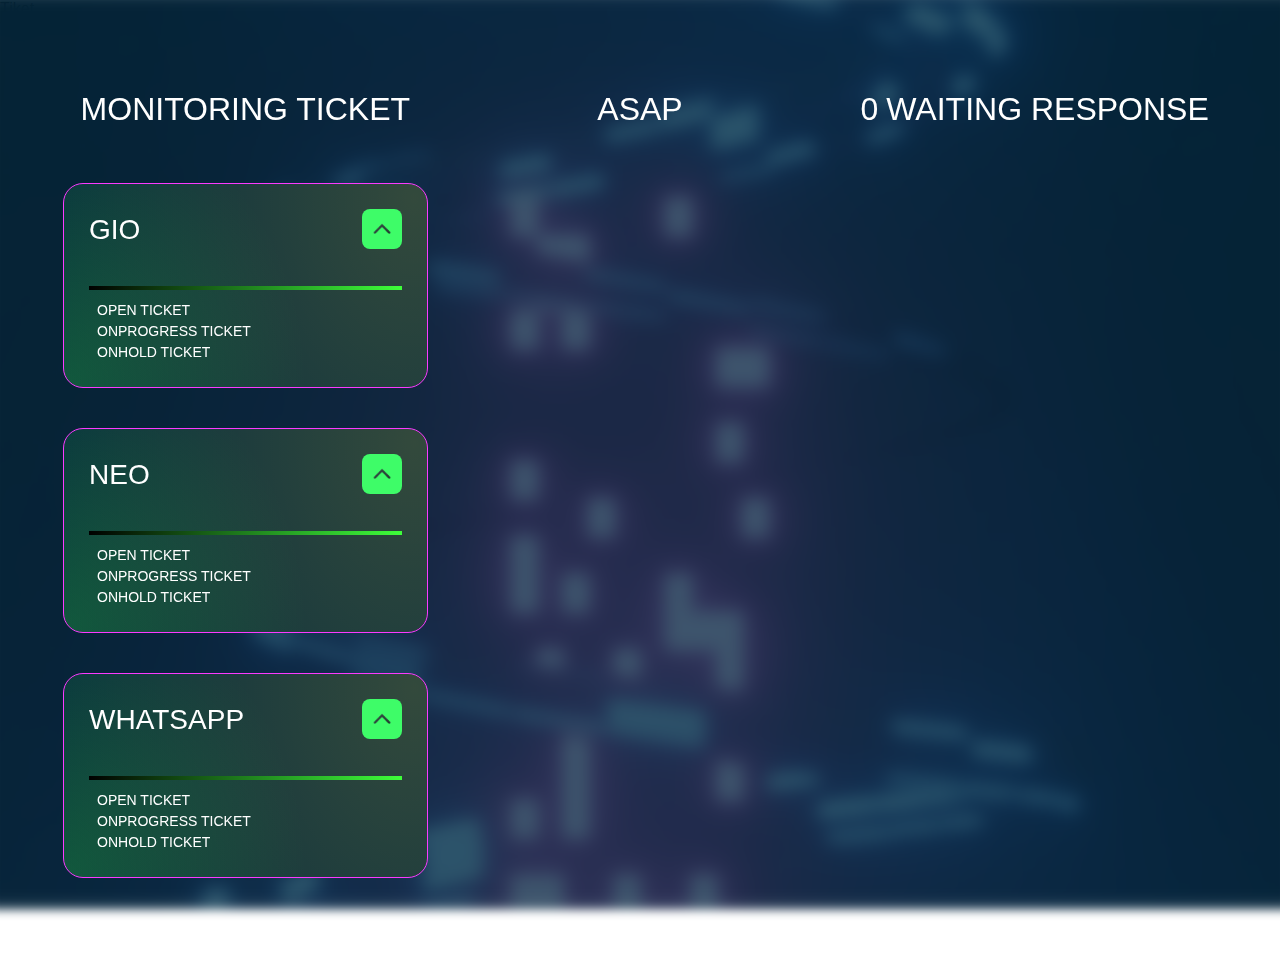
==== commit 4a90ac01: "add change color count ticket" ====
--- a/index.html
+++ b/index.html
@@ -41,15 +41,15 @@
               <!-- line -->
             </div>
             <div class="detail-count-ticket mr-2 ml-2" id="detail-1">
-              <div class="d-flex flex-wrap">
+              <div class="d-flex flex-wrap" id="gio-count-open">
                 <div class="open-ticket-gio">OPEN TICKET</div>
                 <div class="count-ot-gio ml-auto" id="open-gio"></div>
               </div>
-              <div class="d-flex flex-wrap">
+              <div class="d-flex flex-wrap" id="gio-count-onprogress">
                 <div class="onprogress-ticket-gio">ONPROGRESS TICKET</div>
                 <div class="count-ot-gio ml-auto" id="onprogress-gio"></div>
               </div>
-              <div class="d-flex flex-wrap">
+              <div class="d-flex flex-wrap" id="gio-count-onhold">
                 <div class="onhold-ticket-gio">ONHOLD TICKET</div>
                 <div class="count-ot-gio ml-auto" id="onhold-gio"></div>
               </div>
@@ -66,15 +66,15 @@
               <!-- line -->
             </div>
             <div class="detail-count-ticket mr-2 ml-2" id="detail-2">
-              <div class="d-flex flex-wrap">
+              <div class="d-flex flex-wrap" id="neo-count-open">
                 <div class="open-ticket-neo">OPEN TICKET</div>
                 <div class="count-ot-neo ml-auto" id="open-neo"></div>
               </div>
-              <div class="d-flex flex-wrap">
+              <div class="d-flex flex-wrap" id="neo-count-onprogress">
                 <div class="open-ticket-neo">ONPROGRESS TICKET</div>
                 <div class="count-ot-neo ml-auto" id="onprogress-neo"></div>
               </div>
-              <div class="d-flex flex-wrap">
+              <div class="d-flex flex-wrap" id="neo-count-onhold">
                 <div class="onhold-ticket-neo">ONHOLD TICKET</div>
                 <div class="count-ot-neo ml-auto" id="onhold-neo"></div>
               </div>
@@ -91,15 +91,15 @@
               <!-- line -->
             </div>
             <div class="detail-count-ticket mr-2 ml-2" id="detail-3">
-              <div class="d-flex flex-wrap">
+              <div class="d-flex flex-wrap" id="wa-count-open">
                 <div class="open-ticket-wa">OPEN TICKET</div>
                 <div class="count-ot-wa ml-auto" id="open-whatsaap"></div>
               </div>
-              <div class="d-flex flex-wrap">
+              <div class="d-flex flex-wrap" id="wa-count-onprogress">
                 <div class="onprogress-ticket-wa">ONPROGRESS TICKET</div>
                 <div class="count-ot-wa ml-auto" id="onprogress-whatsaap"></div>
               </div>
-              <div class="d-flex flex-wrap">
+              <div class="d-flex flex-wrap" id="wa-count-onhold">
                 <div class="onhold-ticket-wa">ONHOLD TICKET</div>
                 <div class="count-ot-wa ml-auto" id="onhold-whatsaap"></div>
               </div>
--- a/asset/css/style.css
+++ b/asset/css/style.css
@@ -60,6 +60,7 @@
     /* background: rgb(133, 0, 0); */
     width: 100%;
     height: 100vh;
+    margin-top: 0;
 }
 
 .warning-status {
@@ -74,7 +75,7 @@
     font-weight: 500;
     display: flex;
     justify-content: center;
-    margin-top: 20px;
+    margin-top: 1.5em;
     margin-bottom: 30px;
 }
 
@@ -93,6 +94,7 @@
     margin-top: 2em;
     align-items: center;
     overflow-y: auto;
+    overflow-x: hidden;
 }
 
 .group-count-ticket-wait {
@@ -103,6 +105,7 @@
     /* margin-top: 2em; */
     /* align-items: center; */
     overflow-y: auto;
+    overflow-x: hidden;
 }
 
 .group-ticket-warn {
@@ -228,8 +231,7 @@
     text-align: center;
     justify-content: center;
     align-items: center;
-    margin-left: auto;
-    font-size: 20px;
+    font-size: 24px;
     font-weight: 500;
     color: #FFFF;
     line-height: 35px;
@@ -291,6 +293,18 @@
     background: #b30000; 
 }
 
+.danger-count {
+    color: #F83007;
+}
+
+.warning-count {
+    color: #EB8424;
+}
+
+.safe-count {
+    color: #ffffff;
+}
+
 @keyframes rotate{
     from{ transform: rotate(0deg); }
     to{ transform: rotate(180deg); }
@@ -300,4 +314,20 @@
     html {
       overflow-y: auto;
     }
+    .title-contain-ticket {
+        font-size: 24px;
+        margin-top: 20px;
+    }
+    /* .subject-asap {
+        font-size: 16px;
+    } */
+    .contain-count-warning,
+    .contain-count-wait,
+    .contain-count-asap {
+        height: 250px;
+    }
+    .danger-status,
+    .warning-status {
+        margin-top: 5em;
+    }
   }